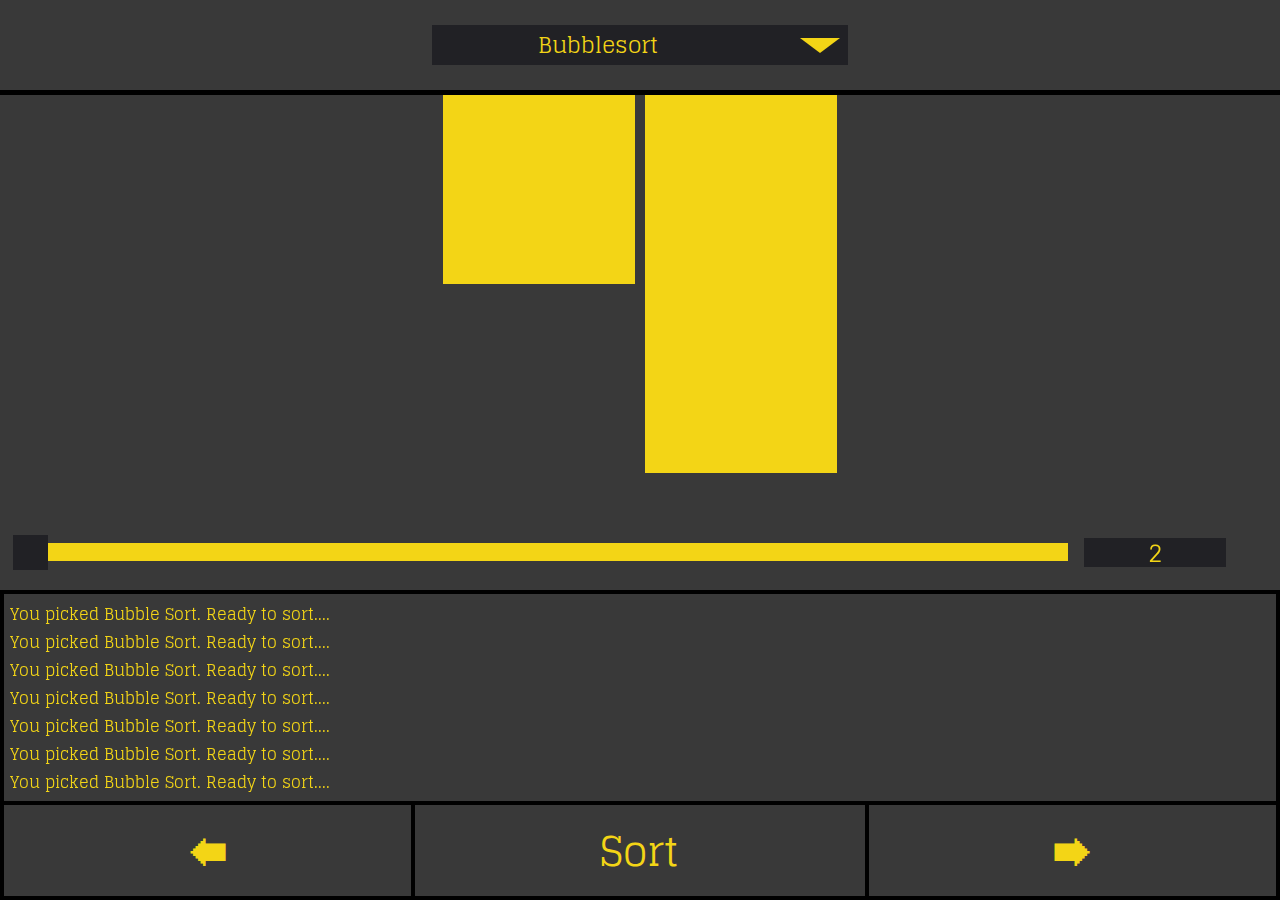
==== SAVE/website/index.html @ 5d212a87 "Arrays can now be created dynamically" ====
<!DOCTYPE html>
<html>
    <head>
        <title>SAVE</title>
        
        <link href="https://fonts.googleapis.com/css?family=Glegoo&display=swap" rel="stylesheet">
        <meta content-type="html/text" charset="utf-8" />
        <meta name="viewport" content="width=device-width">

        <link rel="stylesheet" media="all and (max-width: 767px)" href="css/mobile.css">
        <link rel="stylesheet" media="all and (min-width: 768px)" href="css/desktop.css">

        <script src="javascript/save.js"></script>
    </head>
    <body onload="setUp()">
        <div class="header">
            <div class="logo">
                
            </div>
            <div class="algorithmPicker">
                <div class="algorithmPickerContent">
                    <div class="algorithmDropdown">
                        <div class="algorithmDropdownTextContainer">
                                <span id="algorithmSelected" class="algorithmDropdownSelected">Bubblesort</span>
                        </div>
                        <div class="algorithmDropdownTriangleContainer">
                            <div class="algorithmDropdownTriangle"></div>
                        </div>
                        <div class="algorithmDropdownOptions"> 
                            <p class="algorithmDropdownOption" name="btSortBal">BT Sort (Balanced)</p>
                            <p class="algorithmDropdownOption" name="bTSort">BT Sort</p>
                            <p class="algorithmDropdownOption" name="bubbleSort">Bubblesort</p>
                            <p class="algorithmDropdownOption" name="combSort">Combsort</p>
                            <p class="algorithmDropdownOption" name="gnomeSort">Gnomesort</p>
                            <p class="algorithmDropdownOption" name="heapSort">Heapsort</p>
                            <p class="algorithmDropdownOption" name="insertionSort">Insertionsort</p>
                            <p class="algorithmDropdownOption" name="introSort">Introsort</p>
                            <p class="algorithmDropdownOption" name="naturalMergeSort">Natural Mergesort</p>
                            <p class="algorithmDropdownOption" name="quickSort">Quicksort</p>
                            <p class="algorithmDropdownOption" name="selectionSort">Selectionsort</p>
                            <p class="algorithmDropdownOption" name="shakerSort">Shakersort</p>
                        </div>
                    </div>
                </div>
            </div>
            <div class="information">
                <div class="informationButton">

                </div>
            </div>
        </div>
        <hr>
        <div class="mainContent">
            <div id="arrayDisplay" class="arrayDisplay">
                <div id="arrEl2" class="arrayElement" style="height:45%;width: 15%;"></div>
                <div id="arrEl4" class="arrayElement" style="height:90%;width: 15%;"></div>

            </div>
            <div class="arrayOptions">
                <div class="arrayOptionsContent">
                    <div class="arraySizeSliderContainer">
                        <input id="arraySizeSlider" class="arraySizeSlider" type="range" value="2" min="2" max="99" maxlength="2">
                    </div>
                    <div class="arraySizeInputContainer">
                        <input id="arraySizeInput" class="arraySizeInput" type="text" value="2" min="2" max="99" minlength="1" maxlength="2" required>
                    </div>

                </div>
            </div>
        </div>
        <hr>
        <div class="bottom">
            <div class="bottomContent">
                <div class="bottomTextDisplay">
                    <div class="bottomTextDisplayInnerContainer">
                        <p id="line1" class="bottomTextDisplayText">You picked Bubble Sort. Ready to sort....</p>
                        <p id="line1" class="bottomTextDisplayText">You picked Bubble Sort. Ready to sort....</p>
                        <p id="line1" class="bottomTextDisplayText">You picked Bubble Sort. Ready to sort....</p>
                        <p id="line1" class="bottomTextDisplayText">You picked Bubble Sort. Ready to sort....</p>
                        <p id="line1" class="bottomTextDisplayText">You picked Bubble Sort. Ready to sort....</p>
                        <p id="line1" class="bottomTextDisplayText">You picked Bubble Sort. Ready to sort....</p>
                        <p id="line1" class="bottomTextDisplayText">You picked Bubble Sort. Ready to sort....</p>
                        <p id="line1" class="bottomTextDisplayText">You picked Bubble Sort. Ready to sort....</p>
                        <p id="line1" class="bottomTextDisplayText">You picked Bubble Sort. Ready to sort....</p>
                        <p id="line1" class="bottomTextDisplayText">You picked Bubble Sort. Ready to sort....</p>
                        <p id="line1" class="bottomTextDisplayText">You picked Bubble Sort. Ready to sort....</p>
                        <p id="line1" class="bottomTextDisplayText">You picked Bubble Sort. Ready to sort....</p>
                        <p id="line1" class="bottomTextDisplayText">You picked Bubble Sort. Ready to sort....</p>
                        <p id="line1" class="bottomTextDisplayText">You picked Bubble Sort. Ready to sort....</p>
                    </div>
                </div>
                <div class="bottomButtons">
                    <div class="buttonContainer">
                        <button id="stepBack" class="controlButton">&#129092</button> 
                    </div>
                    <div class="buttonContainer buttonContainerInner">
                        <button id="sort" class="controlButton">Sort</button> 
                    </div>
                    <div class="buttonContainer">
                        <button id="stepForward" class="controlButton">&#129094</button>
                    </div>
                </div>
            </div>
        </div>
    </body>
</html>
---- SAVE/website/css/mobile.css ----
html {
    width: 100%; 
    height: 100%; 

    font-size : 16px; 

    overflow: hidden; 
}
body {
    margin: 0; 
    width: 100%; 
    height: 100%; 

    background-color: #393939;
}


hr {
    height: 0.5%; 
    margin: 0; 
    border: 0;

    background-color: black; 
}

div {
    vertical-align: top;
}

input {
    padding: 0; 
    border: 0;
}

p {
    margin: 0; 
}

/* -------------------------------------------------------------------------- */
/*                                   Header                                   */
/* -------------------------------------------------------------------------- */
.header {
    height: 10%; 
    width: 100%; 

    background-color: #393939; 

    font-size: 0; 
}

.logo {
    display: inline-block; 
    height: 100%; 
    width: 17.5%; 

    background-color: #393939;
}
/* -------------------------------------------------------------------------- */
.algorithmPicker {
    display: inline-block; 
    height: 100%; 
    width: 65%; 

    background-color: #393939; 

    font-size: 0;
}
.algorithmPickerContent {
    position: relative; 
    top: 27.5%;
    bottom: 27.5%;

    height: 45%; 
    width: 90%;
    padding-left: 2.5%;
    padding-right: 2.5%;
    margin: 0 auto; 

}
.algorithmDropdown{
    position: relative;

    display: inline-block; 
    height: 100%;
    width: 100%;
    
    background-color: #212125; 
}

.algorithmDropdownTextContainer {
    display: inline-flex;
    height: 100%; 
    width: 80%; 
    flex-direction: column;
    justify-content: center;
    
    background-color: #212125;
    color: #F3D516;

    font-size: 1.4rem;
    font-family: 'Glegoo', serif;
    text-align: center; 

    overflow: auto;
}

.algorithmDropdownTriangleContainer {
    display: inline-flex;
    height: 100%; 
    width: 20%;
    align-content: center; 
    justify-content: center;
    flex-direction: column;

    background-color: #212125; 
}

.algorithmDropdownTriangle {
    width: 0; 
    height: 0; 
    border-left: 20px solid transparent;
    border-right: 20px solid transparent;
    border-top: 15px solid #F3D516;
}

.algorithmDropdownOptions {
    position: absolute; 

    display: none; 
    width: 100%; 
    max-height: 1050%;

    overflow-y: scroll; 
}

.algorithmDropdownOptions p{
    display: block; 
    height: 100%;
    width: 99.8%;
    box-sizing: border-box;
    border: 1px solid black; 
     
    color: #F3D516;
    background-color: #212125;

    font-size: 1.4rem;
    font-family: 'Glegoo', serif;
    text-align: center; 
    text-decoration: none; 
    line-height: 200%;  
}

.algorithmDropdown:hover .algorithmDropdownOptions {
    display: block; 
}


/* -------------------------------------------------------------------------- */
.information {
    display: inline-block; 
    height: 100%; 
    width: 17.5%;
    
    background-color: #393939; 
}

/* -------------------------------------------------------------------------- */
/*                                 Maincontent                                */
/* -------------------------------------------------------------------------- */
.mainContent {
    height: 55%; 

    background-color: #393939;

    font-size: 0;
}

/* ------------------------------ Array Display ----------------------------- */
.arrayDisplay {
    height: 85%; 

    background-color: #393939; 

    text-align: center; 

}

.arrayElement {
    display: inline-block; 
    margin-left: 1.5%; 
    margin-right: 1.5%; 

    background-color: #F3D516; 
}



/* ------------------------------ Array Buttons ----------------------------- */
.arrayOptions {
    height: 15%; 
    width: 100%;

    background-color: #393939; 

}

.arrayOptionsContent {
    position: relative; 
    top: 10%; 
    bottom: 10%; 

    height: 80%; 
    width: 95%; 
    padding-left: 2.5%; 
    padding-right: 2.5%; 
}
/* -------------------------------------------------------------------------- */
.arraySizeSliderContainer {
    display: inline-block; 
    height: 100%; 
    width: 75%; 
}

.arraySizeSlider {
    position: relative; 
    top: 35%;
    bottom: 35%;

    height: 30%;
    width: 100%; 

    appearance: none;
    display: block; 
    margin: 0 auto; 

    background-color: #F3D516;

    outline: none; 
    -webkit-appearance: none; 
}

.arraySizeSlider::-webkit-slider-thumb {
    height: 35px; 
    width: 35px; 
    
    background: #212125;

    cursor: pointer; 
    -webkit-appearance: none; 
    appearance: none; 
}

.slider::-moz-range-thumb {
    height: 35px;
    width: 35px; 

    background: #212125; 

    cursor: pointer; 
  }
/* -------------------------------------------------------------------------- */
.arraySizeInputContainer {
    display: inline-block;
    height: 100%;
    width: 20%;   
    padding-left: 2.5%;
    padding-right: 2.5%;
}

.arraySizeInput {
    position: relative; 
    top: 25%; 
    bottom: 25%;

    display: block;
    height: 50%;
    width: 95%;
    border: 0;
    margin: 0 auto;
    
    font-family: 'Glegoo', serif;
    font-size: 25px;
    text-align: center;

    background-color: #212125;
    color: #F3D516;
}

.arraySizeInput:focus {
    outline: none; 
}

/* -------------------------------------------------------------------------- */



/* -------------------------------------------------------------------------- */
/*                                   Bottom                                  */
/* -------------------------------------------------------------------------- */
.bottom {
    height: 34%; 
    width: 100%; 
    box-sizing: border-box;
    border-style: solid; 
    border-width: 0 4.2px 4.2px 4.2px;  
    
    background-color: #212125; 

    font-size: 0;
}

.bottomContent {
    height: 100%; 
    width: 100%; 
    margin: 0 auto; 
    border-color: black; 

    background-color: #212125;
}

.bottomTextDisplay {
    height: 70%;
    width: 100%; 
    overflow: auto; 
    box-sizing: border-box; 
    padding: 0px;
    padding-bottom: 10px;
    border-style: solid; 
    border-width: 0 0 4.2px 0;  

    background-color: #393939;
}

.bottomTextDisplayInnerContainer {
    height: 100%; 
    width: 90%; 
    padding: 2%; 

    color: #F3D516; 

    font-size: 1rem; 
    font-family: 'Glegoo', serif;

}

.bottomButtons {
    height: 30%; 
    width: 100%; 
    border-style: solid; 
    border-width: 0; 

    background-color: #212125; 
}


.buttonContainer {
    display: inline-block; 
    height: 100%; 
    width: 32%;

}

.buttonContainerInner {
    width: 36%;
    box-sizing: border-box;
    border-left: 4px solid black; 
    border-right: 4px solid black;
}
.controlButton {
    display: inline-block; 
    height: 100%; 
    width: 100%;
    padding: 0; 
    border: none;

    background-color: #393939;
    color: #F3D516;

    text-align: center; 
    font-size: 2.5rem; 
    font-family: 'Glegoo', serif;
     
    outline: none;
    
}
.controlButton:focus {
    outline: none; 
}
---- SAVE/website/css/desktop.css ----
html {
    width: 100%; 
    height: 100%; 

    font-size : 16px; 

    overflow: hidden; 
}
body {
    margin: 0; 
    width: 100%; 
    height: 100%; 

    background-color: #393939;
}


hr {
    height: 0.5%; 
    margin: 0; 
    border: 0;

    background-color: black; 
}

div {
    vertical-align: top;
}

input {
    padding: 0; 
    border: 0;
}

p {
    margin: 0; 
}

/* -------------------------------------------------------------------------- */
/*                                   Header                                   */
/* -------------------------------------------------------------------------- */
.header {
    height: 10%; 
    width: 100%; 

    background-color: #393939; 

    font-size: 0; 
}

.logo {
    display: inline-block; 
    height: 100%; 
    width: 17.5%; 

    background-color: #393939;
}
/* -------------------------------------------------------------------------- */
.algorithmPicker {
    display: inline-block; 
    height: 100%; 
    width: 65%; 

    background-color: #393939; 

    font-size: 0;
}
.algorithmPickerContent {
    position: relative; 
    top: 27.5%;
    bottom: 27.5%;

    height: 45%; 
    width: 50%;
    padding-left: 2.5%;
    padding-right: 2.5%;
    margin: 0 auto; 

}
.algorithmDropdown{
    position: relative;

    display: inline-block; 
    height: 100%;
    width: 100%;

    background-color: #212125; 
}

.algorithmDropdownTextContainer {
    display: inline-flex;
    height: 100%; 
    width: 80%; 
    flex-direction: column;
    justify-content: center;
    
    background-color: #212125;
    color: #F3D516;

    font-size: 1.4rem;
    font-family: 'Glegoo', serif;
    text-align: center; 
}

.algorithmDropdownTriangleContainer {
    position: relative;

    display: inline-flex;
    height: 100%; 
    width: 20%;

    align-content: center; 
    justify-content: center;
    flex-direction: column;

    background-color: #212125; 
}

.algorithmDropdownTriangle {
    position: absolute;
    right: 10%;
    width: 0; 
    height: 0; 
    border-left: 20px solid transparent;
    border-right: 20px solid transparent;
    border-top: 15px solid #F3D516;
}

.algorithmDropdownOptions {
    position: absolute; 

    display: none; 
    width: 100%; 
    max-height: 1050%;

    overflow-y: scroll; 
}

.algorithmDropdownOptions p{
    display: block; 
    height: 100%;
    width: 99.8%;
    box-sizing: border-box;
    border: 1px solid black; 
     
    color: #F3D516;
    background-color: #212125;

    font-size: 1.4rem;
    font-family: 'Glegoo', serif;
    text-align: center; 
    text-decoration: none; 
    line-height: 200%;  
}

.algorithmDropdown:hover .algorithmDropdownOptions {
    display: block; 
}


/* -------------------------------------------------------------------------- */
.information {
    display: inline-block; 
    height: 100%; 
    width: 17.5%;
    
    background-color: #393939; 
}

/* -------------------------------------------------------------------------- */
/*                                 Maincontent                                */
/* -------------------------------------------------------------------------- */
.mainContent {
    height: 55%; 

    background-color: #393939;

    font-size: 0;
}

/* ------------------------------ Array Display ----------------------------- */
.arrayDisplay {
    height: 85%; 

    background-color: #393939; 

    text-align: center; 

}

.arrayElement {
    display: inline-block; 
    margin-left: 5px; 
    margin-right: 5px; 

    background-color: #F3D516; 
}



/* ------------------------------ Array Buttons ----------------------------- */
.arrayOptions {
    height: 15%; 
    width: 100%;

    background-color: #393939; 

}

.arrayOptionsContent {
    position: relative; 
    top: 10%; 
    bottom: 10%; 

    height: 80%; 
    width: 97%; 
    padding-left: 1%; 
    padding-right: 1%; 
}
/* -------------------------------------------------------------------------- */
.arraySizeSliderContainer {
    display: inline-block; 
    height: 100%; 
    width: 85%; 
}

.arraySizeSlider {
    position: relative; 
    top: 35%;
    bottom: 35%;

    height: 30%;
    width: 100%; 

    appearance: none;
    display: block; 
    margin: 0 auto; 

    background-color: #F3D516;

    outline: none; 
    -webkit-appearance: none; 
}

.arraySizeSlider::-webkit-slider-thumb {
    height: 35px; 
    width: 35px; 
    
    background: #212125;

    cursor: pointer; 
    -webkit-appearance: none; 
    appearance: none; 
}

.slider::-moz-range-thumb {
    height: 35px;
    width: 35px; 

    background: #212125; 

    cursor: pointer; 
  }
/* -------------------------------------------------------------------------- */
.arraySizeInputContainer {
    display: inline-block;
    height: 100%;
    width: 12%;   
    padding-left: 1%;
    padding-right: 1%;
}

.arraySizeInput {
    position: relative; 
    top: 25%; 
    bottom: 25%;

    display: block;
    height: 50%;
    width: 95%;
    border: 0;
    margin: 0 auto;
    
    font-family: 'Glegoo', serif;
    font-size: 25px;
    text-align: center;

    background-color: #212125;
    color: #F3D516;
}

.arraySizeInput:focus {
    outline: none; 
}

/* -------------------------------------------------------------------------- */



/* -------------------------------------------------------------------------- */
/*                                   Bottom                                  */
/* -------------------------------------------------------------------------- */
.bottom {
    height: 34%; 
    width: 100%; 
    box-sizing: border-box;
    border-style: solid; 
    border-width: 0 4.2px 4.2px 4.2px;  
    
    background-color: #212125; 

    font-size: 0;
}

.bottomContent {
    height: 100%; 
    width: 100%; 
    margin: 0 auto; 
    border-color: black; 

    background-color: #212125;
}

.bottomTextDisplay {
    height: 70%;
    width: 100%; 
    overflow: auto; 
    box-sizing: border-box; 
    padding: 0px;
    padding-bottom: 10px;
    border-style: solid; 
    border-width: 0 0 4.2px 0;  

    background-color: #393939;
}

.bottomTextDisplayInnerContainer {
    height: 100%; 
    width: 90%; 
    padding: 0.5%; 

    color: #F3D516; 

    font-size: 1rem; 
    font-family: 'Glegoo', serif;

}

.bottomButtons {
    height: 30%; 
    width: 100%; 
    border-style: solid; 
    border-width: 0; 

    background-color: #212125; 
}


.buttonContainer {
    display: inline-block; 
    height: 100%; 
    width: 32%;

}

.buttonContainerInner {
    width: 36%;
    box-sizing: border-box;
    border-left: 4px solid black; 
    border-right: 4px solid black;
}
.controlButton {
    display: inline-block; 
    height: 100%; 
    width: 100%;
    padding: 0; 
    border: none;

    background-color: #393939;
    color: #F3D516;

    text-align: center; 
    font-size: 2.5rem; 
    font-family: 'Glegoo', serif;
     
    outline: none;
    
}
.controlButton:focus {
    outline: none; 
}

/* -------------------------------------------------------------------------- */
/*                                   Others                                   */
/* -------------------------------------------------------------------------- */
::-webkit-scrollbar {
    width: 10px;
  }
  
  ::-webkit-scrollbar-track {
    background: #212125; 
  }
   
  ::-webkit-scrollbar-thumb {
    background: #F3D516; 
  }
  
  ::-webkit-scrollbar-thumb:hover {
    background: #F3D516; 
  }
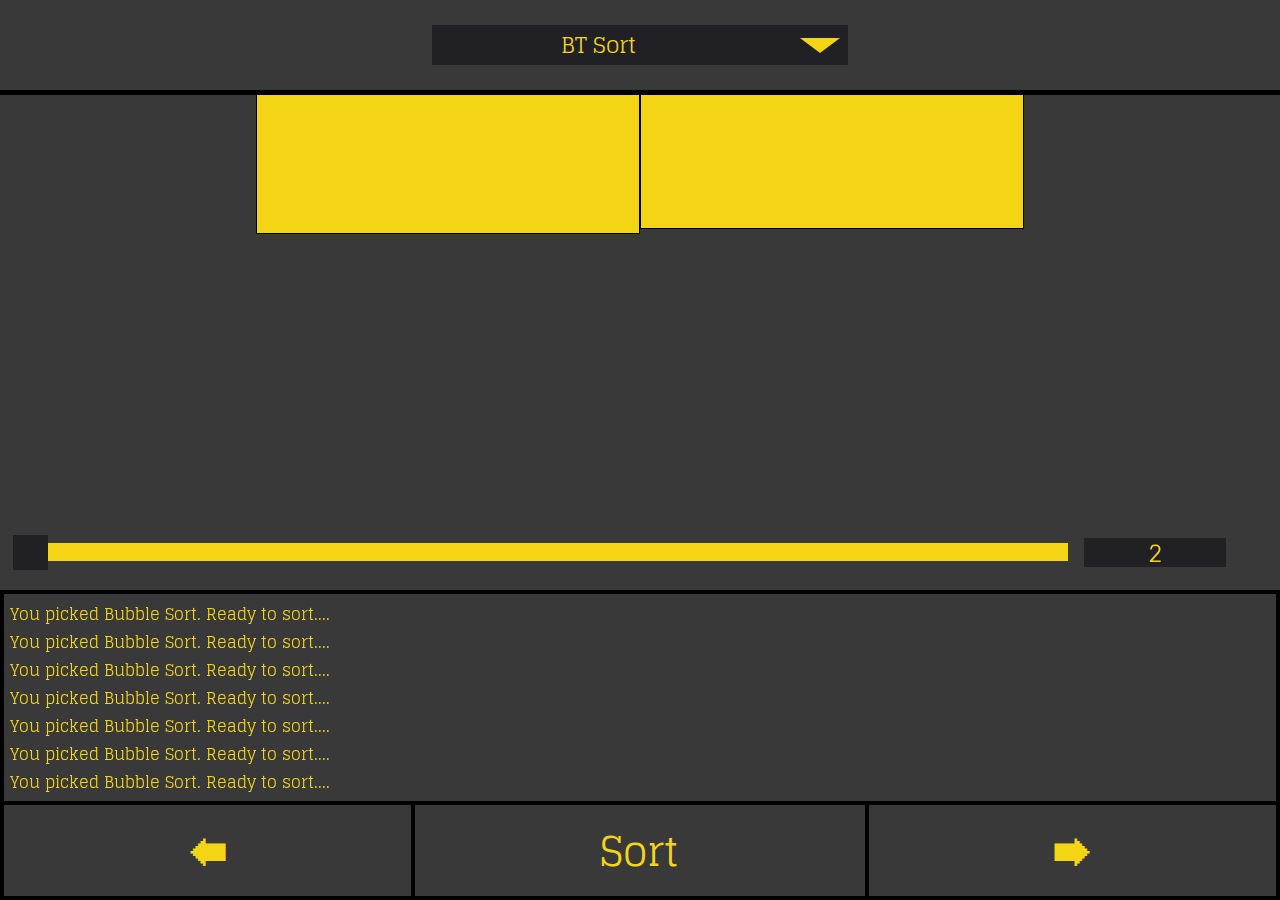
==== commit 4aa2ae4f: "Array Elements now have a border instead of margin. Cleaned up JS a little" ====
--- a/SAVE/website/index.html
+++ b/SAVE/website/index.html
@@ -27,7 +27,6 @@
                             <div class="algorithmDropdownTriangle"></div>
                         </div>
                         <div class="algorithmDropdownOptions"> 
-                            <p class="algorithmDropdownOption" name="btSortBal">BT Sort (Balanced)</p>
                             <p class="algorithmDropdownOption" name="bTSort">BT Sort</p>
                             <p class="algorithmDropdownOption" name="bubbleSort">Bubblesort</p>
                             <p class="algorithmDropdownOption" name="combSort">Combsort</p>
--- a/SAVE/website/css/mobile.css
+++ b/SAVE/website/css/mobile.css
@@ -187,8 +187,10 @@
 
 .arrayElement {
     display: inline-block; 
-    margin-left: 1.5%; 
-    margin-right: 1.5%; 
+    box-sizing: border-box; 
+    border: solid;
+    border-width: 0 1px 1px 1px; 
+    border-color: black; 
 
     background-color: #F3D516; 
 }
--- a/SAVE/website/css/desktop.css
+++ b/SAVE/website/css/desktop.css
@@ -190,10 +190,14 @@
 
 .arrayElement {
     display: inline-block; 
-    margin-left: 5px; 
-    margin-right: 5px; 
+    box-sizing: border-box; 
+    border: solid;
+    border-width: 0 1px 1px 1px; 
+    border-color: black; 
 
     background-color: #F3D516; 
+
+    
 }
 
 
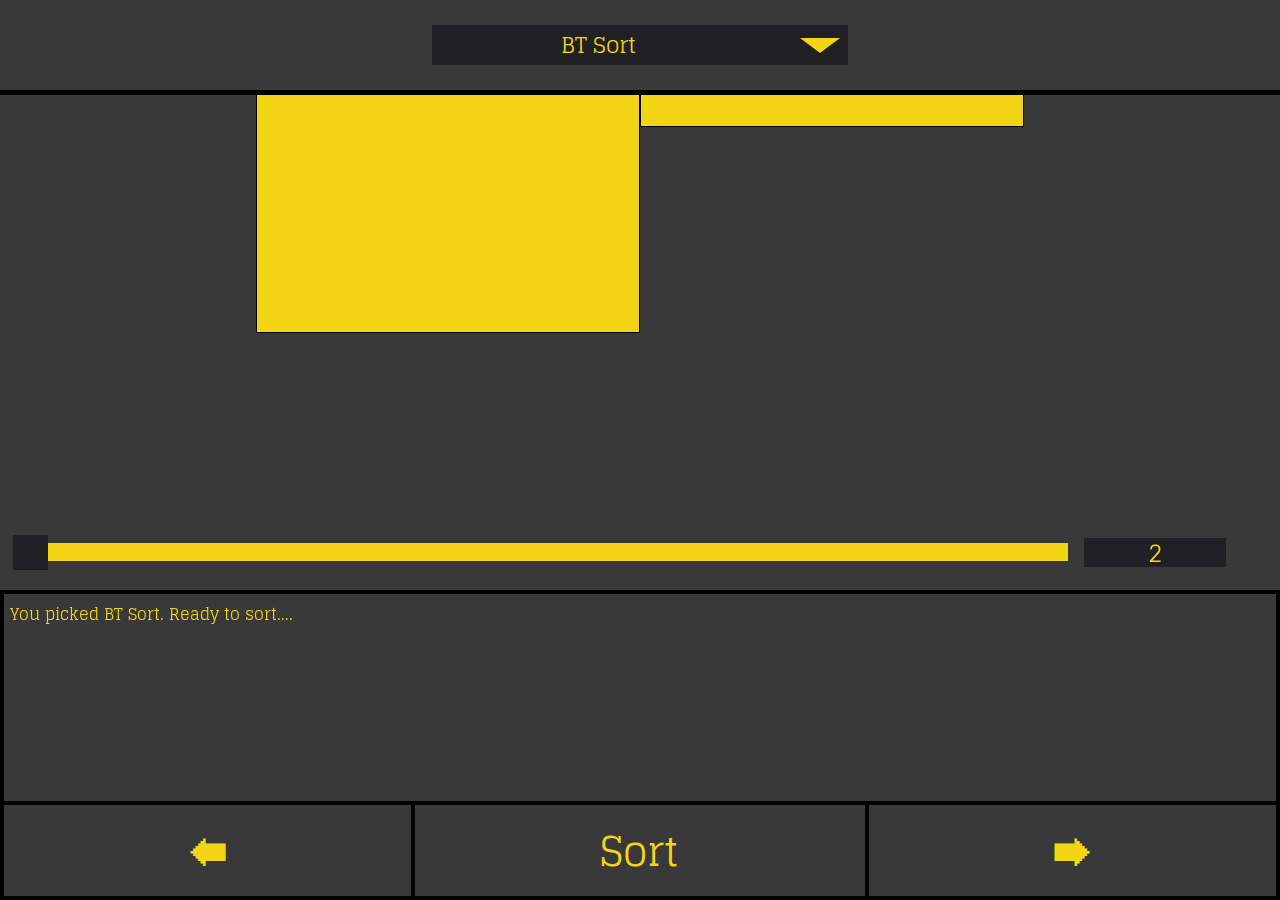
==== commit 6680e3b9: "Text display now displays the current algorithm (basic javascript now fully implemented" ====
--- a/SAVE/website/index.html
+++ b/SAVE/website/index.html
@@ -27,17 +27,17 @@
                             <div class="algorithmDropdownTriangle"></div>
                         </div>
                         <div class="algorithmDropdownOptions"> 
-                            <p class="algorithmDropdownOption" name="bTSort">BT Sort</p>
-                            <p class="algorithmDropdownOption" name="bubbleSort">Bubblesort</p>
-                            <p class="algorithmDropdownOption" name="combSort">Combsort</p>
-                            <p class="algorithmDropdownOption" name="gnomeSort">Gnomesort</p>
-                            <p class="algorithmDropdownOption" name="heapSort">Heapsort</p>
-                            <p class="algorithmDropdownOption" name="insertionSort">Insertionsort</p>
-                            <p class="algorithmDropdownOption" name="introSort">Introsort</p>
-                            <p class="algorithmDropdownOption" name="naturalMergeSort">Natural Mergesort</p>
-                            <p class="algorithmDropdownOption" name="quickSort">Quicksort</p>
-                            <p class="algorithmDropdownOption" name="selectionSort">Selectionsort</p>
-                            <p class="algorithmDropdownOption" name="shakerSort">Shakersort</p>
+                            <p class="algorithmDropdownOption" name="BT Sort">BT Sort</p>
+                            <p class="algorithmDropdownOption" name="Bubblesort">Bubblesort</p>
+                            <p class="algorithmDropdownOption" name="Combsort">Combsort</p>
+                            <p class="algorithmDropdownOption" name="Gnomesort">Gnomesort</p>
+                            <p class="algorithmDropdownOption" name="Heapsort">Heapsort</p>
+                            <p class="algorithmDropdownOption" name="Insertionsort">Insertionsort</p>
+                            <p class="algorithmDropdownOption" name="Introsort">Introsort</p>
+                            <p class="algorithmDropdownOption" name="Natural MergeSort">Natural Mergesort</p>
+                            <p class="algorithmDropdownOption" name="Quicksort">Quicksort</p>
+                            <p class="algorithmDropdownOption" name="Selectionsort">Selectionsort</p>
+                            <p class="algorithmDropdownOption" name="Shakersort">Shakersort</p>
                         </div>
                     </div>
                 </div>
@@ -71,21 +71,7 @@
         <div class="bottom">
             <div class="bottomContent">
                 <div class="bottomTextDisplay">
-                    <div class="bottomTextDisplayInnerContainer">
-                        <p id="line1" class="bottomTextDisplayText">You picked Bubble Sort. Ready to sort....</p>
-                        <p id="line1" class="bottomTextDisplayText">You picked Bubble Sort. Ready to sort....</p>
-                        <p id="line1" class="bottomTextDisplayText">You picked Bubble Sort. Ready to sort....</p>
-                        <p id="line1" class="bottomTextDisplayText">You picked Bubble Sort. Ready to sort....</p>
-                        <p id="line1" class="bottomTextDisplayText">You picked Bubble Sort. Ready to sort....</p>
-                        <p id="line1" class="bottomTextDisplayText">You picked Bubble Sort. Ready to sort....</p>
-                        <p id="line1" class="bottomTextDisplayText">You picked Bubble Sort. Ready to sort....</p>
-                        <p id="line1" class="bottomTextDisplayText">You picked Bubble Sort. Ready to sort....</p>
-                        <p id="line1" class="bottomTextDisplayText">You picked Bubble Sort. Ready to sort....</p>
-                        <p id="line1" class="bottomTextDisplayText">You picked Bubble Sort. Ready to sort....</p>
-                        <p id="line1" class="bottomTextDisplayText">You picked Bubble Sort. Ready to sort....</p>
-                        <p id="line1" class="bottomTextDisplayText">You picked Bubble Sort. Ready to sort....</p>
-                        <p id="line1" class="bottomTextDisplayText">You picked Bubble Sort. Ready to sort....</p>
-                        <p id="line1" class="bottomTextDisplayText">You picked Bubble Sort. Ready to sort....</p>
+                    <div id="bottomTextDisplay" class="bottomTextDisplayInnerContainer">
                     </div>
                 </div>
                 <div class="bottomButtons">
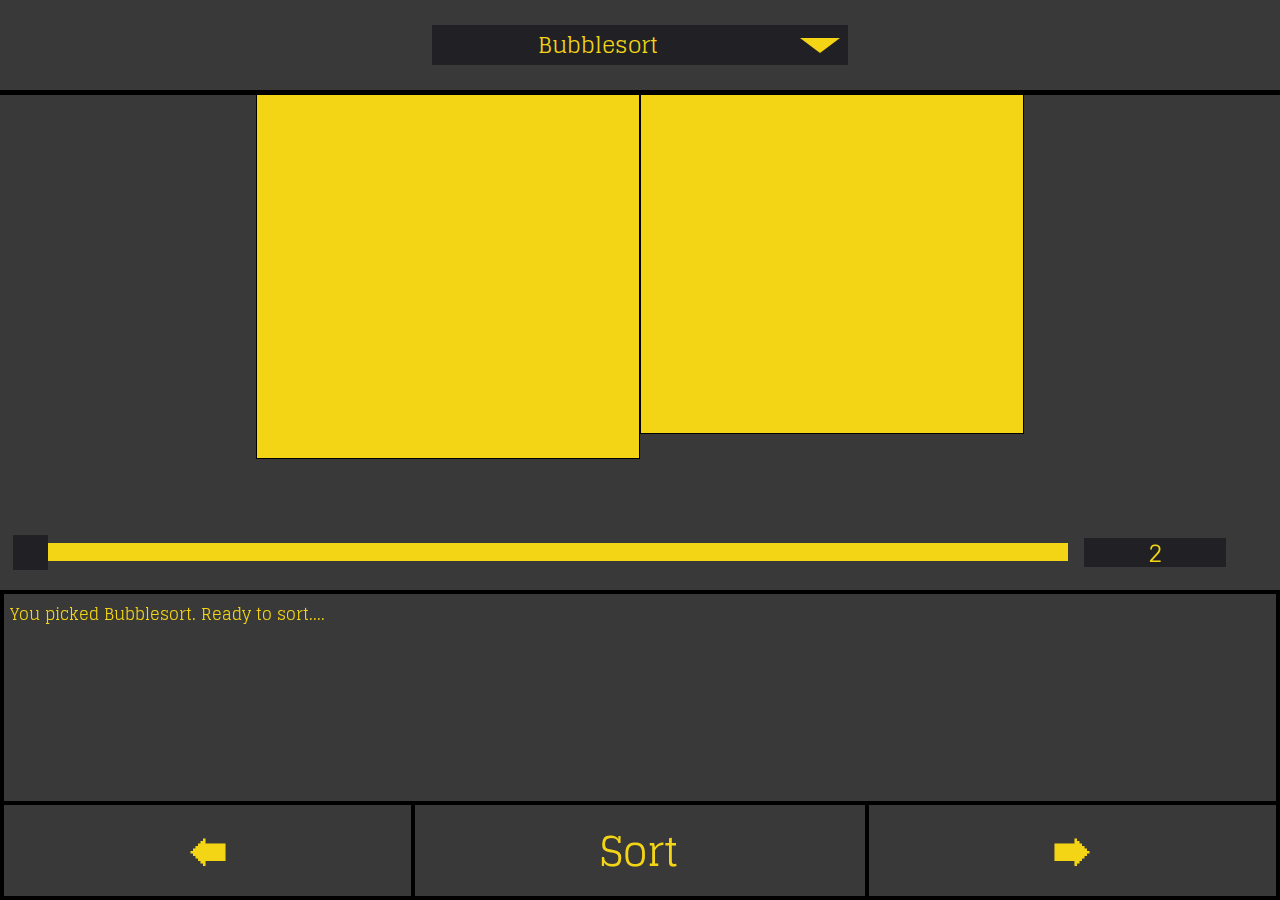
==== commit 740ece27: "BubbleSort is now working in sort mode (no animation yet)" ====
--- a/SAVE/website/index.html
+++ b/SAVE/website/index.html
@@ -27,17 +27,7 @@
                             <div class="algorithmDropdownTriangle"></div>
                         </div>
                         <div class="algorithmDropdownOptions"> 
-                            <p class="algorithmDropdownOption" name="BT Sort">BT Sort</p>
                             <p class="algorithmDropdownOption" name="Bubblesort">Bubblesort</p>
-                            <p class="algorithmDropdownOption" name="Combsort">Combsort</p>
-                            <p class="algorithmDropdownOption" name="Gnomesort">Gnomesort</p>
-                            <p class="algorithmDropdownOption" name="Heapsort">Heapsort</p>
-                            <p class="algorithmDropdownOption" name="Insertionsort">Insertionsort</p>
-                            <p class="algorithmDropdownOption" name="Introsort">Introsort</p>
-                            <p class="algorithmDropdownOption" name="Natural MergeSort">Natural Mergesort</p>
-                            <p class="algorithmDropdownOption" name="Quicksort">Quicksort</p>
-                            <p class="algorithmDropdownOption" name="Selectionsort">Selectionsort</p>
-                            <p class="algorithmDropdownOption" name="Shakersort">Shakersort</p>
                         </div>
                     </div>
                 </div>
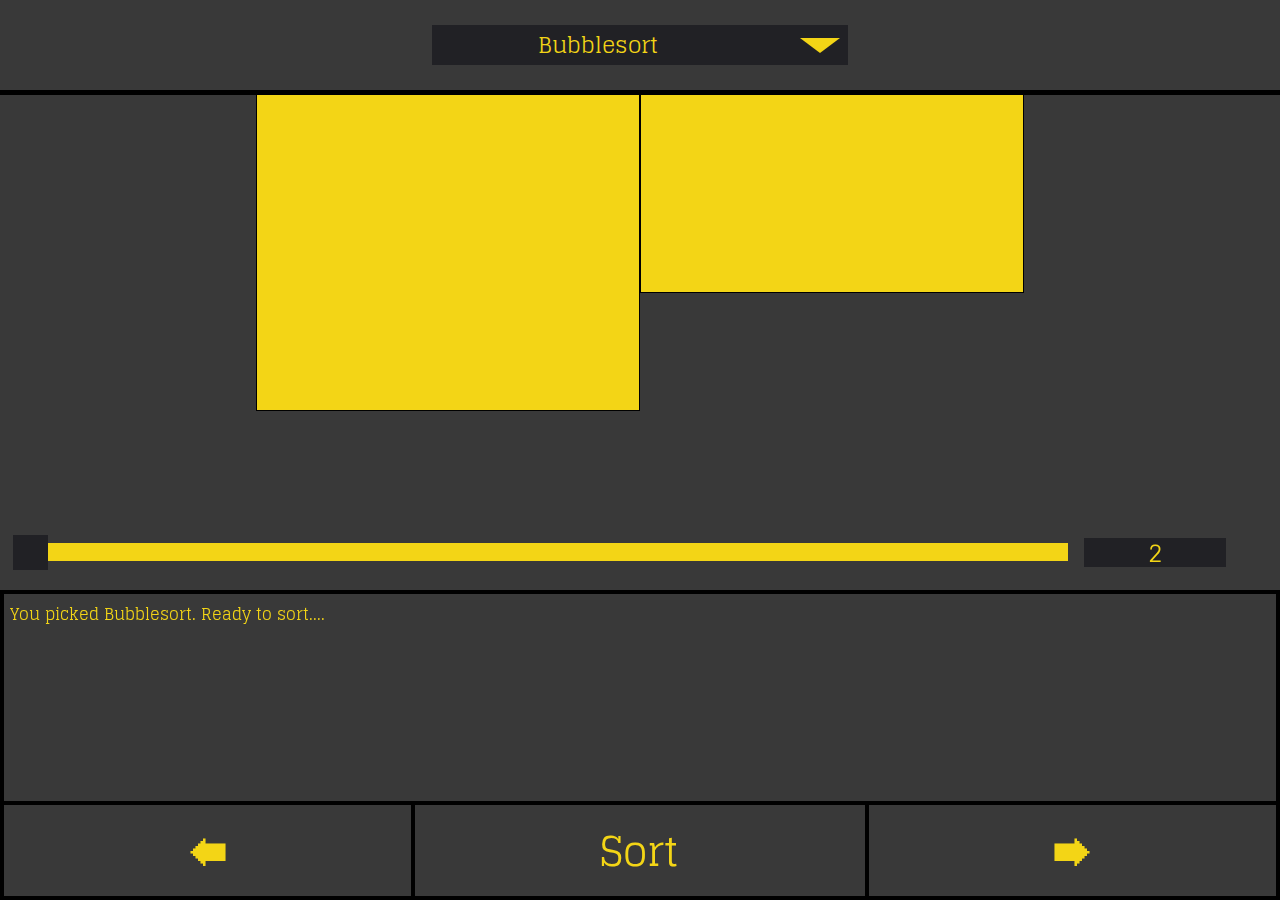
==== commit e2ec26f5: "Changed bubble sort algorithm because animation does not work this way" ====
--- a/SAVE/website/index.html
+++ b/SAVE/website/index.html
@@ -10,7 +10,7 @@
         <link rel="stylesheet" media="all and (max-width: 767px)" href="css/mobile.css">
         <link rel="stylesheet" media="all and (min-width: 768px)" href="css/desktop.css">
 
-        <script src="javascript/save.js"></script>
+        <script src="javascript/save.js" async></script>
     </head>
     <body onload="setUp()">
         <div class="header">
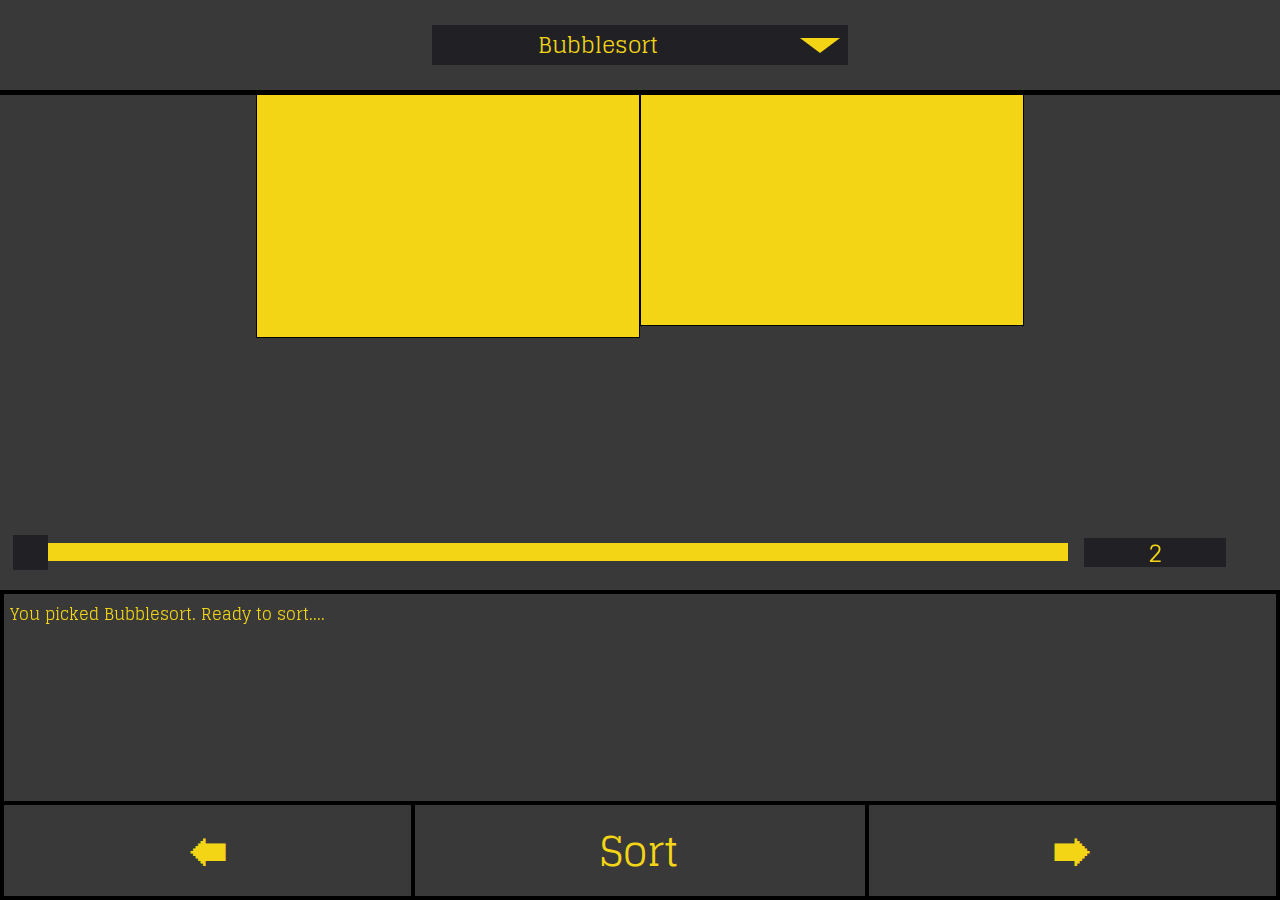
==== commit 599f0d9c: "Decided to make sorting animated + approach without classes" ====
--- a/SAVE/website/index.html
+++ b/SAVE/website/index.html
@@ -41,9 +41,7 @@
         <hr>
         <div class="mainContent">
             <div id="arrayDisplay" class="arrayDisplay">
-                <div id="arrEl2" class="arrayElement" style="height:45%;width: 15%;"></div>
-                <div id="arrEl4" class="arrayElement" style="height:90%;width: 15%;"></div>
-
+            
             </div>
             <div class="arrayOptions">
                 <div class="arrayOptionsContent">
--- a/SAVE/website/css/mobile.css
+++ b/SAVE/website/css/mobile.css
@@ -389,3 +389,26 @@
     outline: none; 
 }
 
+/* -------------------------------------------------------------------------- */
+/*                                 Animation                                  */
+/* -------------------------------------------------------------------------- */
+
+.swap { 
+    -webkit-transition: 3s;
+    -moz-transition: 3s;
+    -ms-transition: 3s;
+    -o-transition: 3s;
+    transition: margin-left 0.5s;
+}
+
+.swapColor {
+    background-color: pink; 
+}
+
+.invisibleSwap { 
+    -webkit-transition: 0.5s;
+    -moz-transition: 0.5s;
+    -ms-transition: 0.5s;
+    -o-transition: 0.5s;
+    transition: margin-left 1s;
+}--- a/SAVE/website/css/desktop.css
+++ b/SAVE/website/css/desktop.css
@@ -413,3 +413,25 @@
     background: #F3D516; 
   }
 
+/* -------------------------------------------------------------------------- */
+/*                                 Animation                                  */
+/* -------------------------------------------------------------------------- */
+
+.swap { 
+    -webkit-transition: 3s;
+    -moz-transition: 3s;
+    -ms-transition: 3s;
+    -o-transition: 3s;
+    transition: margin-left 0.5s;
+}
+
+.swapColor {
+    background-color: pink; 
+}
+.invisibleSwap { 
+    -webkit-transition: 0.5s;
+    -moz-transition: 0.5s;
+    -ms-transition: 0.5s;
+    -o-transition: 0.5s;
+    transition: margin-left 0.5s;
+}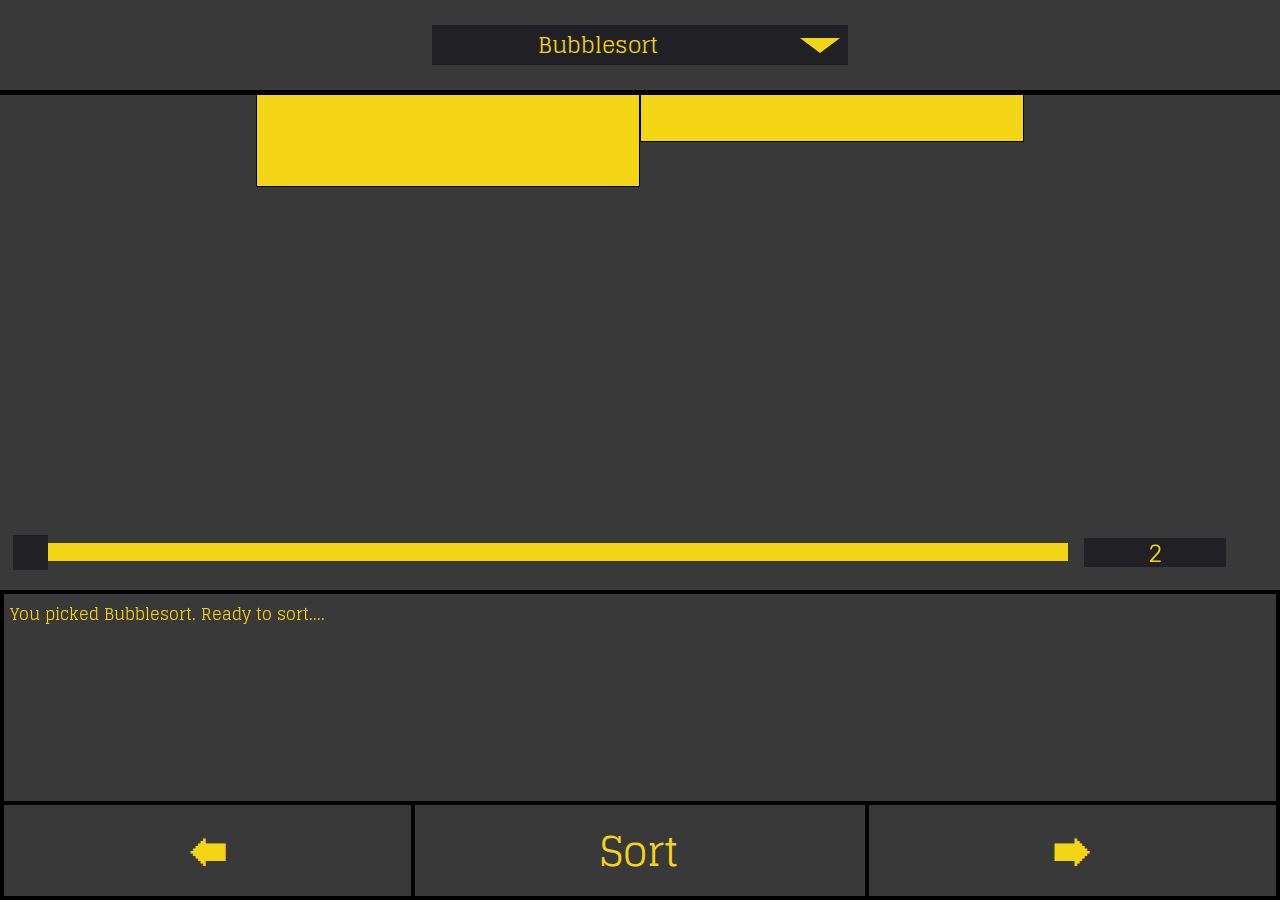
==== commit 87ddd742: "Refactored and will now be using global storage to store the global state" ====
--- a/SAVE/website/index.html
+++ b/SAVE/website/index.html
@@ -10,9 +10,9 @@
         <link rel="stylesheet" media="all and (max-width: 767px)" href="css/mobile.css">
         <link rel="stylesheet" media="all and (min-width: 768px)" href="css/desktop.css">
 
-        <script src="javascript/save.js" async></script>
+        <script src="javascript/save.js"></script>
     </head>
-    <body onload="setUp()">
+    <body>
         <div class="header">
             <div class="logo">
                 
--- a/SAVE/website/css/mobile.css
+++ b/SAVE/website/css/mobile.css
@@ -398,11 +398,11 @@
     -moz-transition: 3s;
     -ms-transition: 3s;
     -o-transition: 3s;
-    transition: margin-left 0.5s;
+    transition: margin-left 0.01s;
 }
 
 .swapColor {
-    background-color: pink; 
+    background-color: #ADFF2F; 
 }
 
 .invisibleSwap { 
@@ -410,5 +410,5 @@
     -moz-transition: 0.5s;
     -ms-transition: 0.5s;
     -o-transition: 0.5s;
-    transition: margin-left 1s;
+    transition: margin-left 0.01s;
 }--- a/SAVE/website/css/desktop.css
+++ b/SAVE/website/css/desktop.css
@@ -422,16 +422,16 @@
     -moz-transition: 3s;
     -ms-transition: 3s;
     -o-transition: 3s;
-    transition: margin-left 0.5s;
+    transition: margin-left 0.01s;
 }
 
 .swapColor {
-    background-color: pink; 
+    background-color: #ADFF2F; 
 }
 .invisibleSwap { 
     -webkit-transition: 0.5s;
     -moz-transition: 0.5s;
     -ms-transition: 0.5s;
     -o-transition: 0.5s;
-    transition: margin-left 0.5s;
+    transition: margin-left 0.01s;
 }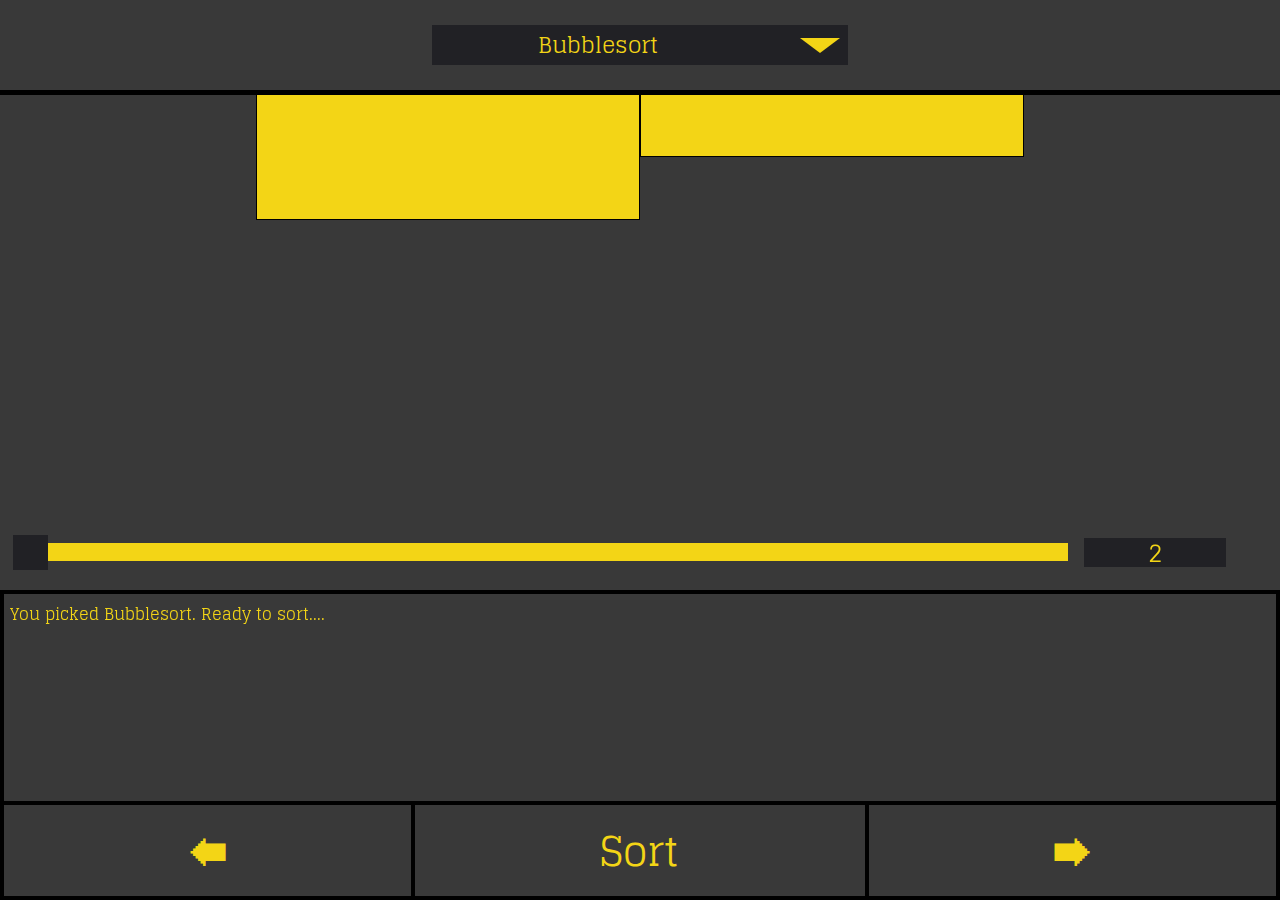
==== commit 00f66320: "Bubblesort is working" ====
--- a/SAVE/website/index.html
+++ b/SAVE/website/index.html
@@ -28,6 +28,7 @@
                         </div>
                         <div class="algorithmDropdownOptions"> 
                             <p class="algorithmDropdownOption" name="Bubblesort">Bubblesort</p>
+                            <!--<p class="algorithmDropdownOption" name="Shakersort">Shakersort</p>-->
                         </div>
                     </div>
                 </div>
@@ -46,10 +47,10 @@
             <div class="arrayOptions">
                 <div class="arrayOptionsContent">
                     <div class="arraySizeSliderContainer">
-                        <input id="arraySizeSlider" class="arraySizeSlider" type="range" value="2" min="2" max="99" maxlength="2">
+                        <input id="arraySizeSlider" class="arraySizeSlider controlElement" type="range" value="2" min="2" max="99" maxlength="2">
                     </div>
                     <div class="arraySizeInputContainer">
-                        <input id="arraySizeInput" class="arraySizeInput" type="text" value="2" min="2" max="99" minlength="1" maxlength="2" required>
+                        <input id="arraySizeInput" class="arraySizeInput controlElement" type="text" value="2" min="2" max="99" minlength="1" maxlength="2" required>
                     </div>
 
                 </div>
@@ -64,13 +65,13 @@
                 </div>
                 <div class="bottomButtons">
                     <div class="buttonContainer">
-                        <button id="stepBack" class="controlButton">&#129092</button> 
+                        <button id="stepBack" class="controlButton controlElement">&#129092</button> 
                     </div>
                     <div class="buttonContainer buttonContainerInner">
-                        <button id="sort" class="controlButton">Sort</button> 
+                        <button id="sort" class="controlButton controlElement">Sort</button> 
                     </div>
                     <div class="buttonContainer">
-                        <button id="stepForward" class="controlButton">&#129094</button>
+                        <button id="stepForward" class="controlButton controlElement">&#129094</button>
                     </div>
                 </div>
             </div>
--- a/SAVE/website/css/mobile.css
+++ b/SAVE/website/css/mobile.css
@@ -323,7 +323,7 @@
 .bottomTextDisplay {
     height: 70%;
     width: 100%; 
-    overflow: auto; 
+    overflow: scroll; 
     box-sizing: border-box; 
     padding: 0px;
     padding-bottom: 10px;
@@ -351,7 +351,7 @@
     border-style: solid; 
     border-width: 0; 
 
-    background-color: #212125; 
+    background-color: #393939; 
 }
 
 
@@ -359,6 +359,7 @@
     display: inline-block; 
     height: 100%; 
     width: 32%;
+
 
 }
 
--- a/SAVE/website/css/desktop.css
+++ b/SAVE/website/css/desktop.css
@@ -328,7 +328,7 @@
 .bottomTextDisplay {
     height: 70%;
     width: 100%; 
-    overflow: auto; 
+    overflow: scroll; 
     box-sizing: border-box; 
     padding: 0px;
     padding-bottom: 10px;
@@ -355,8 +355,7 @@
     width: 100%; 
     border-style: solid; 
     border-width: 0; 
-
-    background-color: #212125; 
+    background-color: #393939; 
 }
 
 
